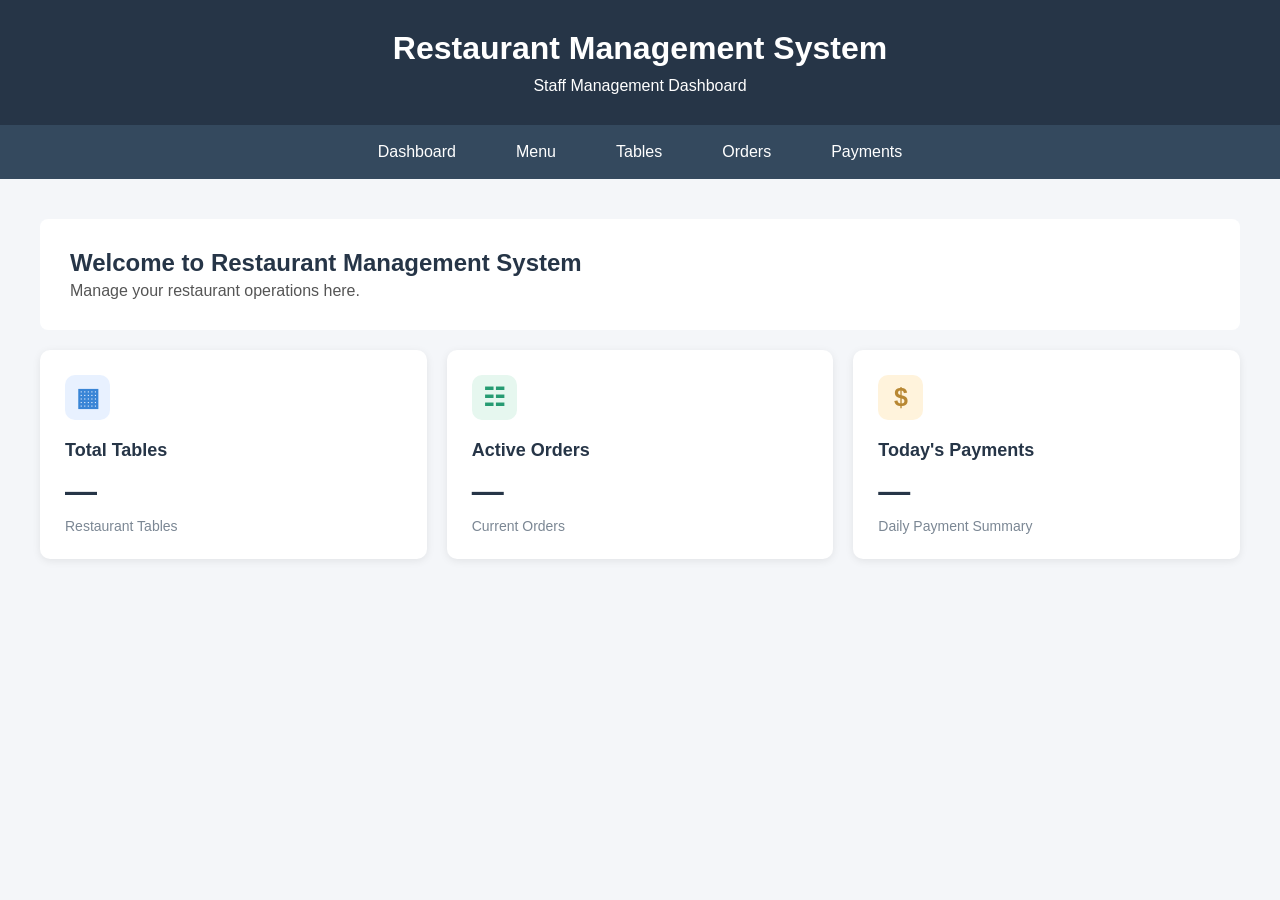
==== src/main/resources/static/index.html @ 7154b26a "Add dashboard summary and frontend integration" ====
<!DOCTYPE html>
<html lang="en">
<head>
    <meta charset="UTF-8">
    <meta name="viewport" content="width=device-width, initial-scale=1.0">

    <title>Restaurant Management System</title>

    <!-- Connect CSS -->
    <link rel="stylesheet" href="css/style.css">

    <!-- Connect Dashboard JavaScript -->
    <script src="js/dashboard.js" defer></script>
</head>

<body>

<!-- Header -->
<header>
    <h1>Restaurant Management System</h1>
    <p>Staff Management Dashboard</p>
</header>

<!-- Navigation -->
<nav>
    <ul>
        <li>Dashboard</li>
        <li>Menu</li>
        <li>Tables</li>
        <li>Orders</li>
        <li>Payments</li>
    </ul>
</nav>

<!-- Main Content -->
<main>

    <!-- Welcome Section -->
    <section class="welcome-section">
        <h2>Welcome to Restaurant Management System</h2>
        <p>Manage your restaurant operations here.</p>
    </section>

    <!-- Dashboard Cards -->
    <section class="dashboard-cards">

        <!-- Total Tables Card -->
        <div class="card">
            <div class="card-icon table-icon" aria-hidden="true">
                ▦
            </div>

            <h3>Total Tables</h3>
            <p class="card-value" id="totalTables">—</p>
            <p class="card-description">Restaurant Tables</p>
        </div>

        <!-- Active Orders Card -->
        <div class="card">
            <div class="card-icon order-icon" aria-hidden="true">
                ☷
            </div>

            <h3>Active Orders</h3>
            <p class="card-value" id="activeOrders">—</p>
            <p class="card-description">Current Orders</p>
        </div>

        <!-- Today's Payments Card -->
        <div class="card">
            <div class="card-icon payment-icon" aria-hidden="true">
                $
            </div>

            <h3>Today's Payments</h3>
            <p class="card-value" id="todayPayments">—</p>
            <p class="card-description">Daily Payment Summary</p>
        </div>

    </section>

</main>

</body>
</html>
---- src/main/resources/static/css/style.css ----
/* =========================
   Basic Reset
========================= */
* {
    margin: 0;
    padding: 0;
    box-sizing: border-box;
}

/* =========================
   Body
========================= */
body {
    font-family: Arial, sans-serif;
    background-color: #f4f6f9;
    color: #333;
}

/* =========================
   Header
========================= */
header {
    background-color: #263547;
    color: white;
    padding: 30px;
    text-align: center;
}

header h1 {
    margin-bottom: 10px;
}

/* =========================
   Navigation
========================= */
nav {
    background-color: #34495e;
}

nav ul {
    display: flex;
    justify-content: center;
    list-style: none;
}

nav li {
    color: white;
    padding: 18px 30px;
    transition: background-color 0.3s ease;
    cursor: pointer;
}

nav li:hover {
    background-color: #1f2d3d;
}

/* =========================
   Main
========================= */
main {
    padding: 40px;
}

/* =========================
   Welcome Section
========================= */
.welcome-section {
    background-color: white;
    padding: 30px;
    border-radius: 8px;
    margin-bottom: 20px;
}

.welcome-section h2 {
    color: #263547;
    margin-bottom: 5px;
}

.welcome-section p {
    color: #555;
}

/* =========================
   Dashboard Cards
========================= */
.dashboard-cards {
    display: flex;
    gap: 20px;
    background-color: transparent;
    padding: 0;
}

/* Individual Card */
.dashboard-cards .card {
    flex: 1;
    background-color: white;
    padding: 25px;
    border-radius: 10px;

    box-shadow: 0 2px 8px rgba(0, 0, 0, 0.08);

    transition: transform 0.3s ease,
    box-shadow 0.3s ease;
}

/* Card Hover Effect */
.dashboard-cards .card:hover {
    transform: translateY(-5px);

    box-shadow: 0 5px 15px rgba(0, 0, 0, 0.12);
}

/* =========================
   Card Icons
========================= */
.card-icon {
    width: 45px;
    height: 45px;

    display: flex;
    align-items: center;
    justify-content: center;

    border-radius: 10px;
    font-size: 25px;
    font-weight: bold;

    margin-bottom: 20px;
}

.table-icon {
    background-color: #e8f1ff;
    color: #3985d6;
}

.order-icon {
    background-color: #e6f7ef;
    color: #269b72;
}

.payment-icon {
    background-color: #fff3dc;
    color: #b88732;
}

/* =========================
   Card Title
========================= */
.card h3 {
    margin-bottom: 12px;
    color: #263547;
    font-size: 18px;
}

/* =========================
   Card Value
========================= */
.card-value {
    font-size: 32px;
    font-weight: bold;
    color: #263547;
    margin-bottom: 8px;
}

/* =========================
   Card Description
========================= */
.card-description {
    font-size: 14px;
    color: #7b8794;
}

/* =========================
   Responsive Design
========================= */
@media (max-width: 768px) {

    main {
        padding: 20px;
    }

    .dashboard-cards {
        flex-direction: column;
    }

    nav ul {
        flex-wrap: wrap;
    }

    nav li {
        padding: 14px 18px;
    }

    header h1 {
        font-size: 24px;
    }
}
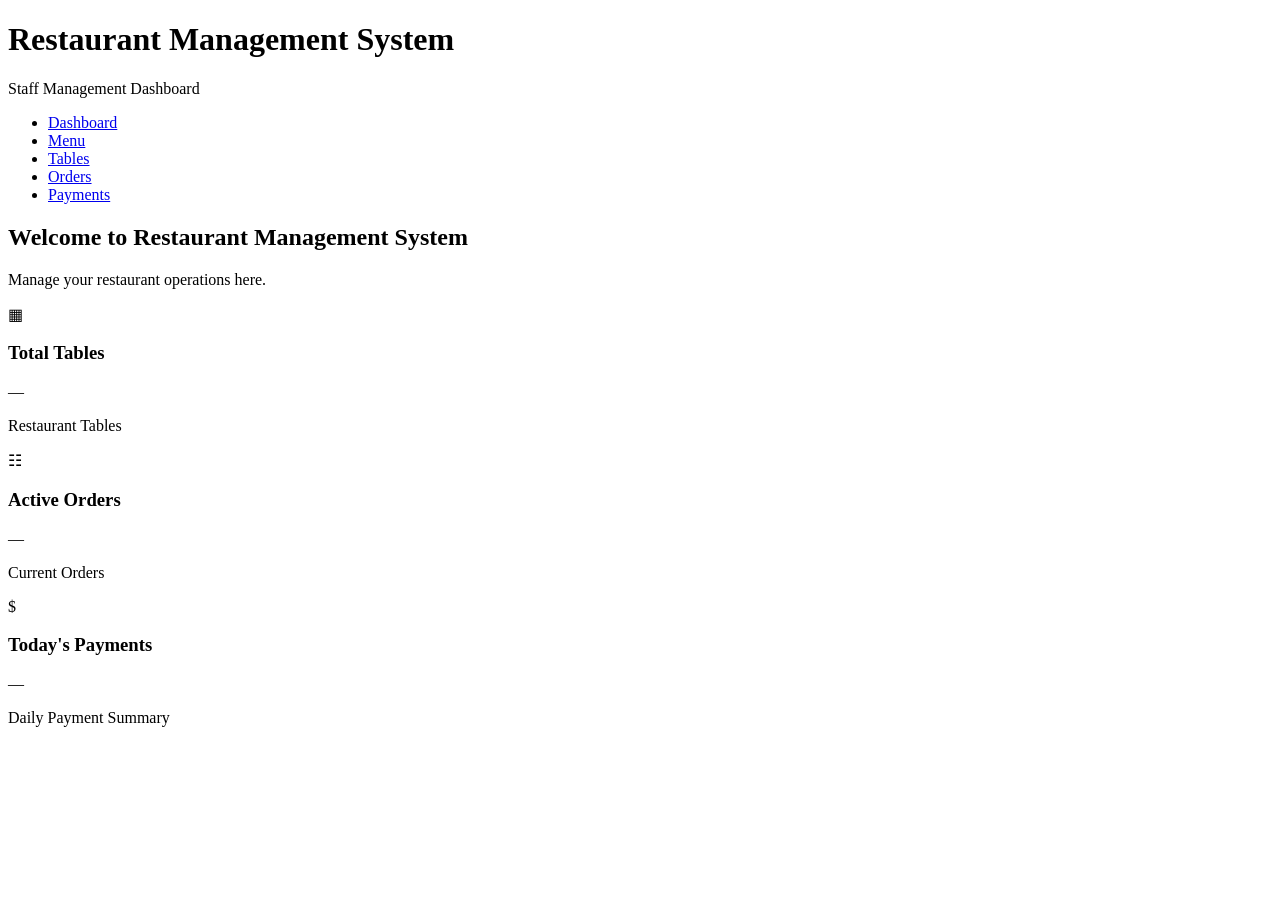
==== commit b12bf7f9: "feat: add dashboard navigation links" ====
--- a/src/main/resources/static/index.html
+++ b/src/main/resources/static/index.html
@@ -8,10 +8,10 @@
     <title>Restaurant Management System</title>
 
     <!-- Connect CSS -->
-    <link rel="stylesheet" href="css/style.css">
+    <link rel="stylesheet" href="/css/style.css">
 
     <!-- Connect Dashboard JavaScript -->
-    <script src="js/dashboard.js" defer></script>
+    <script src="/js/dashboard.js" defer></script>
 </head>
 
 <body>
@@ -25,11 +25,11 @@
 <!-- Navigation -->
 <nav>
     <ul>
-        <li>Dashboard</li>
-        <li>Menu</li>
-        <li>Tables</li>
-        <li>Orders</li>
-        <li>Payments</li>
+        <li><a href="/index.html">Dashboard</a></li>
+        <li><a href="/menu.html">Menu</a></li>
+        <li><a href="/tables.html">Tables</a></li>
+        <li><a href="/orders.html">Orders</a></li>
+        <li><a href="/payments.html">Payments</a></li>
     </ul>
 </nav>
 
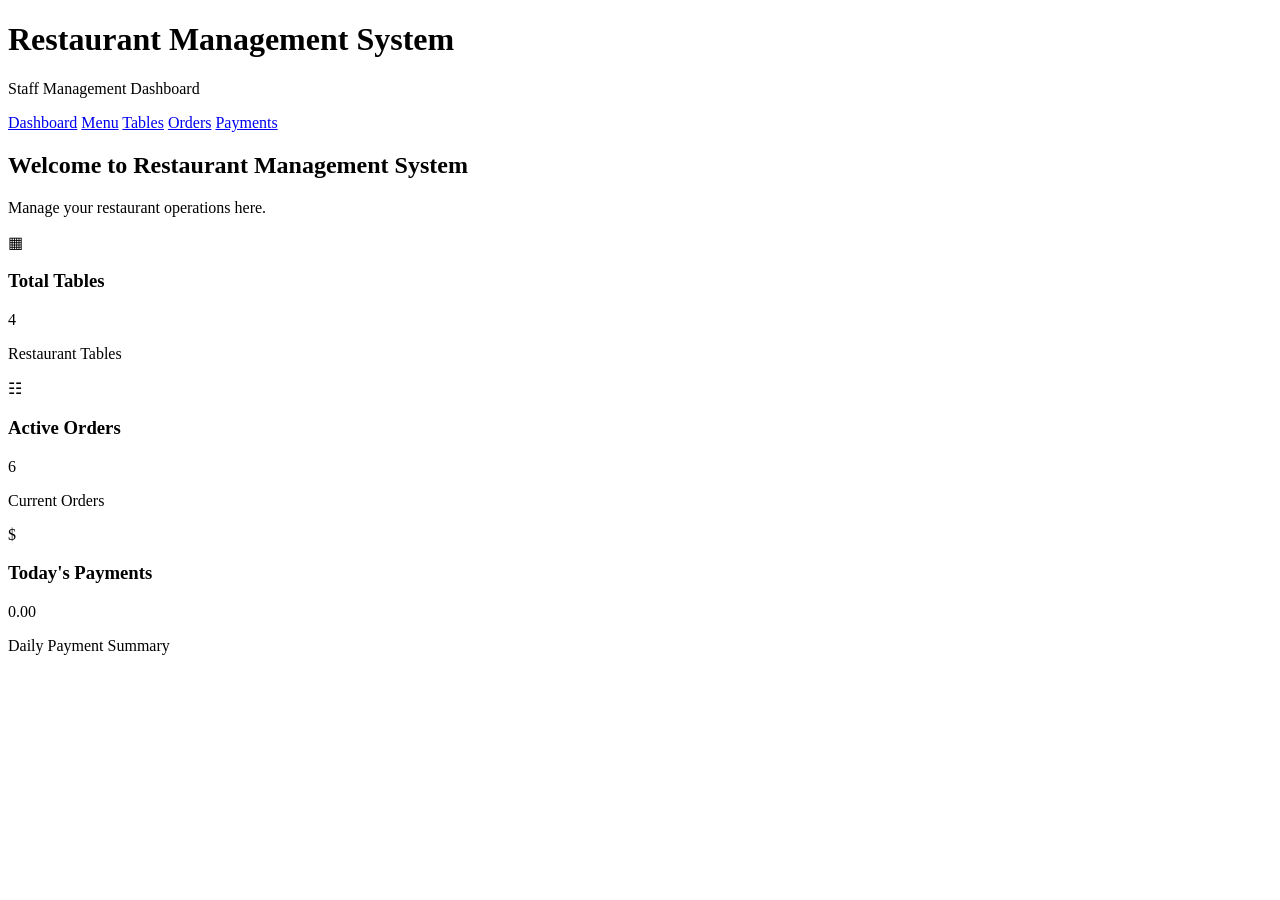
==== commit 3cfb40ef: "style: unify frontend page layouts" ====
--- a/src/main/resources/static/index.html
+++ b/src/main/resources/static/index.html
@@ -7,11 +7,8 @@
 
     <title>Restaurant Management System</title>
 
-    <!-- Connect CSS -->
-    <link rel="stylesheet" href="/css/style.css">
-
-    <!-- Connect Dashboard JavaScript -->
-    <script src="/js/dashboard.js" defer></script>
+    <!-- Common CSS -->
+    <link rel="stylesheet" href="/css/style.css?v=5">
 </head>
 
 <body>
@@ -20,18 +17,16 @@
 <header>
     <h1>Restaurant Management System</h1>
     <p>Staff Management Dashboard</p>
+
+    <!-- Navigation -->
+    <nav>
+        <a href="/index.html" class="active">Dashboard</a>
+        <a href="/menu.html">Menu</a>
+        <a href="/tables.html">Tables</a>
+        <a href="/orders.html">Orders</a>
+        <a href="/payments.html">Payments</a>
+    </nav>
 </header>
-
-<!-- Navigation -->
-<nav>
-    <ul>
-        <li><a href="/index.html">Dashboard</a></li>
-        <li><a href="/menu.html">Menu</a></li>
-        <li><a href="/tables.html">Tables</a></li>
-        <li><a href="/orders.html">Orders</a></li>
-        <li><a href="/payments.html">Payments</a></li>
-    </ul>
-</nav>
 
 <!-- Main Content -->
 <main>
@@ -45,36 +40,27 @@
     <!-- Dashboard Cards -->
     <section class="dashboard-cards">
 
-        <!-- Total Tables Card -->
+        <!-- Total Tables -->
         <div class="card">
-            <div class="card-icon table-icon" aria-hidden="true">
-                ▦
-            </div>
-
+            <div class="card-icon">▦</div>
             <h3>Total Tables</h3>
-            <p class="card-value" id="totalTables">—</p>
+            <p class="card-value">4</p>
             <p class="card-description">Restaurant Tables</p>
         </div>
 
-        <!-- Active Orders Card -->
+        <!-- Active Orders -->
         <div class="card">
-            <div class="card-icon order-icon" aria-hidden="true">
-                ☷
-            </div>
-
+            <div class="card-icon">☷</div>
             <h3>Active Orders</h3>
-            <p class="card-value" id="activeOrders">—</p>
+            <p class="card-value">6</p>
             <p class="card-description">Current Orders</p>
         </div>
 
-        <!-- Today's Payments Card -->
+        <!-- Today's Payments -->
         <div class="card">
-            <div class="card-icon payment-icon" aria-hidden="true">
-                $
-            </div>
-
+            <div class="card-icon">$</div>
             <h3>Today's Payments</h3>
-            <p class="card-value" id="todayPayments">—</p>
+            <p class="card-value">0.00</p>
             <p class="card-description">Daily Payment Summary</p>
         </div>
 
@@ -82,5 +68,8 @@
 
 </main>
 
+<!-- JavaScript -->
+<script src="/js/dashboard.js"></script>
+
 </body>
 </html>
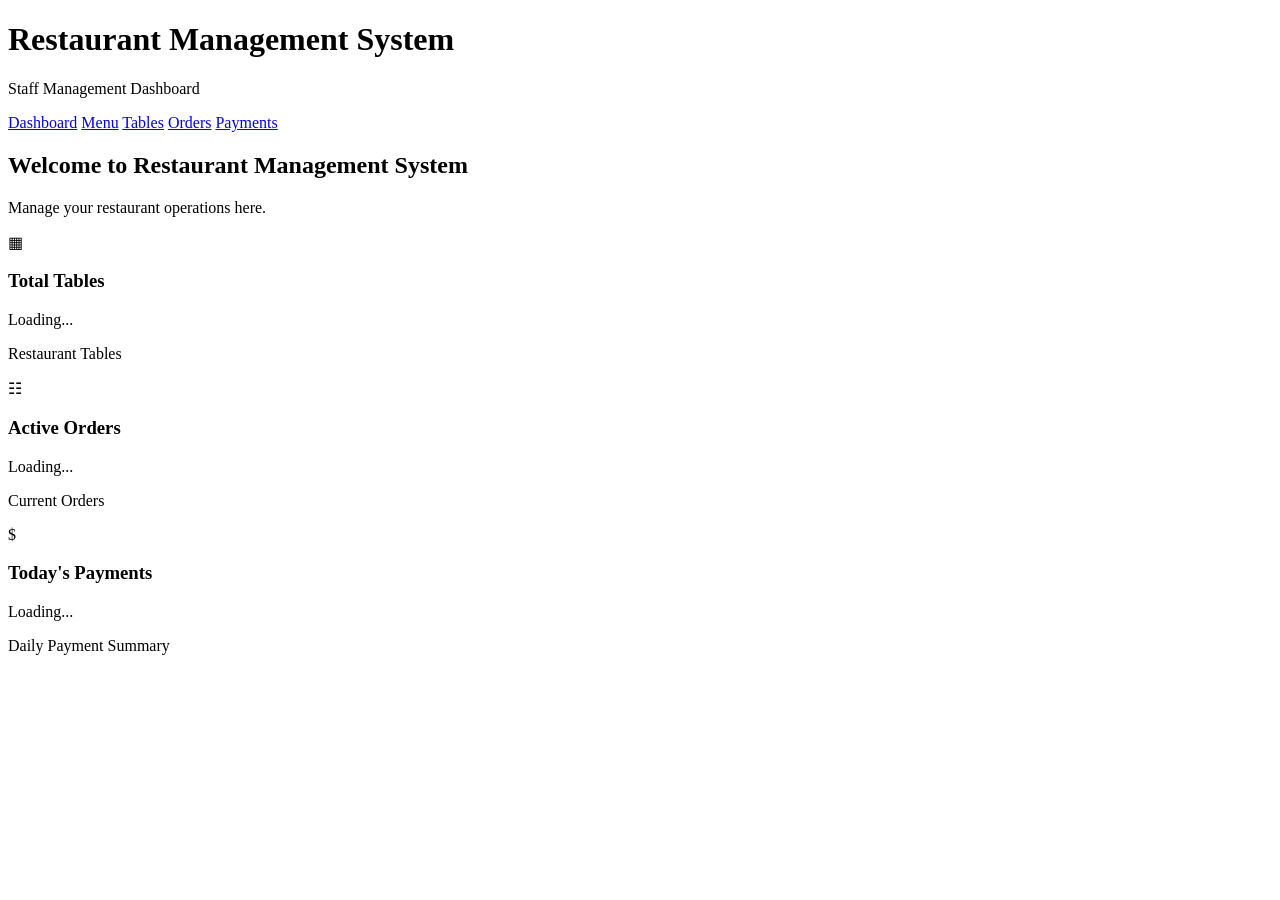
==== commit 14c81770: "feat: improve restaurant management system workflows" ====
--- a/src/main/resources/static/index.html
+++ b/src/main/resources/static/index.html
@@ -20,7 +20,7 @@
 
     <!-- Navigation -->
     <nav>
-        <a href="/index.html" class="active">Dashboard</a>
+        <a href="/index.html" class="active" aria-current="page">Dashboard</a>
         <a href="/menu.html">Menu</a>
         <a href="/tables.html">Tables</a>
         <a href="/orders.html">Orders</a>
@@ -38,33 +38,54 @@
     </section>
 
     <!-- Dashboard Cards -->
-    <section class="dashboard-cards">
+    <section class="dashboard-cards" aria-label="Restaurant Summary">
 
         <!-- Total Tables -->
         <div class="card">
-            <div class="card-icon">▦</div>
+            <div class="card-icon" aria-hidden="true">▦</div>
+
             <h3>Total Tables</h3>
-            <p class="card-value">4</p>
+
+            <p class="card-value"
+               id="totalTables"
+               aria-live="polite">Loading...</p>
+
             <p class="card-description">Restaurant Tables</p>
         </div>
 
         <!-- Active Orders -->
         <div class="card">
-            <div class="card-icon">☷</div>
+            <div class="card-icon" aria-hidden="true">☷</div>
+
             <h3>Active Orders</h3>
-            <p class="card-value">6</p>
+
+            <p class="card-value"
+               id="activeOrders"
+               aria-live="polite">Loading...</p>
+
             <p class="card-description">Current Orders</p>
         </div>
 
         <!-- Today's Payments -->
         <div class="card">
-            <div class="card-icon">$</div>
+            <div class="card-icon" aria-hidden="true">$</div>
+
             <h3>Today's Payments</h3>
-            <p class="card-value">0.00</p>
+
+            <p class="card-value"
+               id="todayPayments"
+               aria-live="polite">Loading...</p>
+
             <p class="card-description">Daily Payment Summary</p>
         </div>
 
     </section>
+
+    <!-- Dashboard Error Message -->
+    <p id="dashboardError"
+       class="card-description"
+       role="alert"
+       hidden></p>
 
 </main>
 
